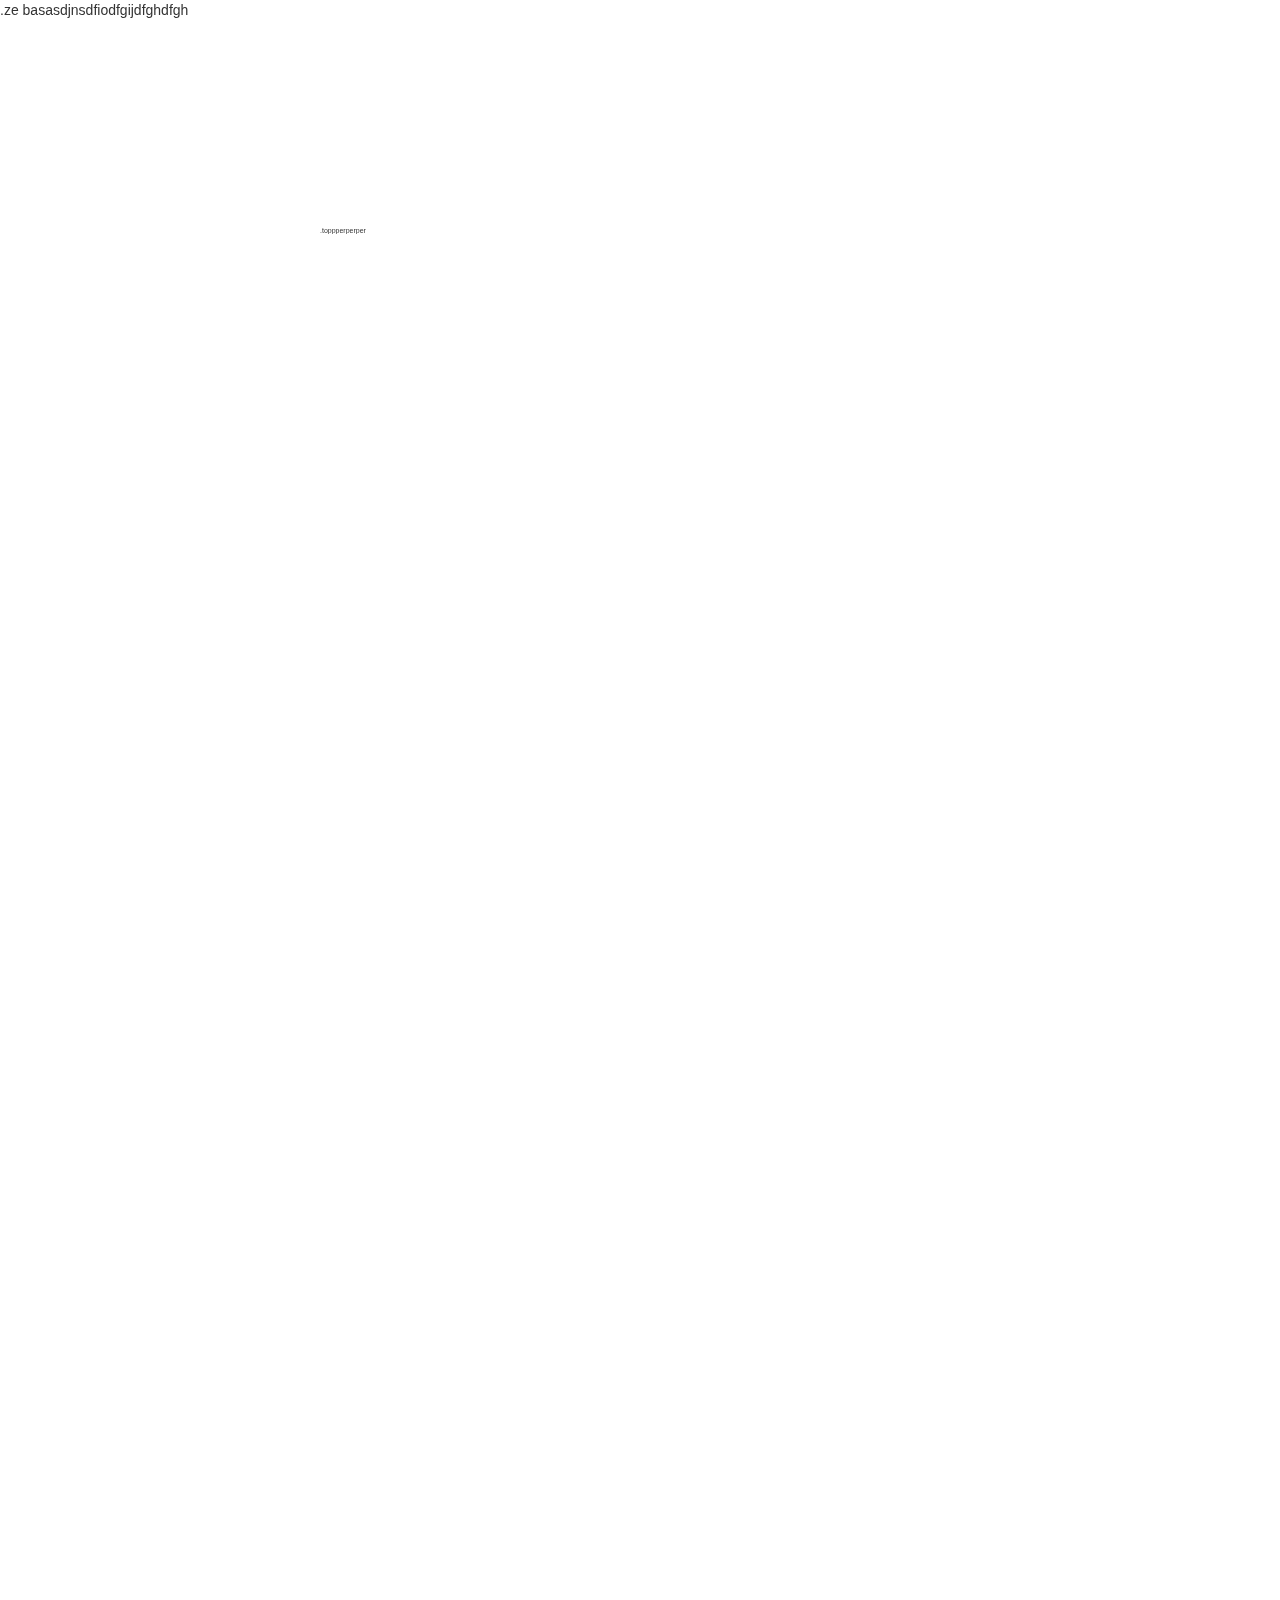
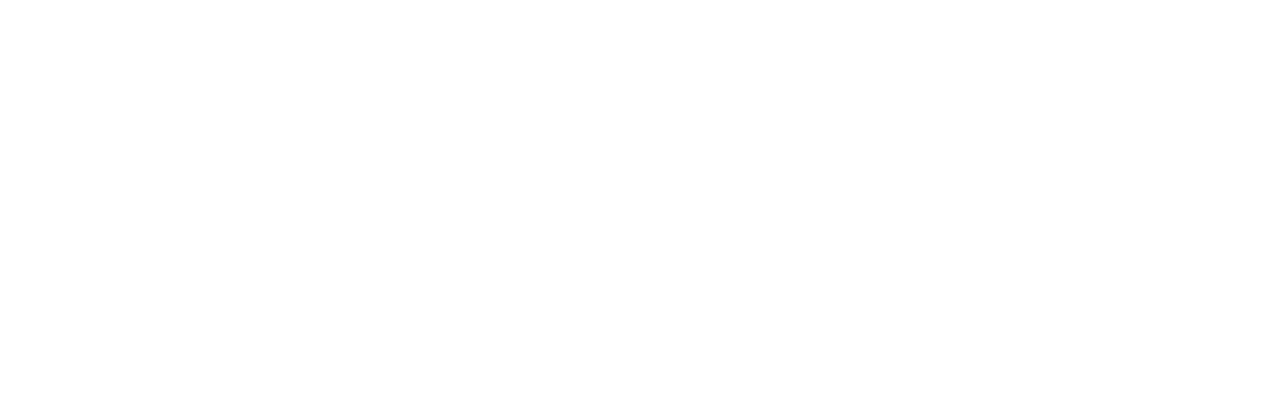
==== index.html @ c5a7ba6b "played with layouts" ====
<!DOCTYPE html>
<html lang="en">
  <meta charset="utf-8">
  
    <link rel="stylesheet" href="https://maxcdn.bootstrapcdn.com/bootstrap/3.3.7/css/bootstrap.min.css">
    <script src="https://ajax.googleapis.com/ajax/libs/jquery/3.2.1/jquery.min.js"></script>
    <link href="style.css" rel="stylesheet">
    <link href="https://fonts.googleapis.com/css?family=Open+Sans" rel="stylesheet">
    <meta name="viewport" content="width=device-width, initial-scale=1">
    <head>
    <title>AW</title> 
    </head>
<body>
    <div class="page-t">
  <div class="parallax">
    <div class="parallax-layer  parallax-layer-back">
    .toppperperper
    </div>  
      <div class="parallax-layer  parallax-layer-base">
    .ze basasdjnsdfiodfgijdfghdfgh
    </div> 
  </div>
    </div>
    
  <!-- <div class="section menu">
      <p>Alexander Watman.</p>
      
  </div> 
  <div class="section page">
  
      <article class="main"><h4>Hi i'm Alex</h4><p>lorum ipsum Pellentesque habitant morbi tristique senectus et netus et malesuada fames ac turpis egestas. Vestibulum tortor quam, feugiat vitae, ultricies eget, tempor sit amet, ante. Donec eu libero sit amet quam egestas semper. Aenean ultricies mi vitae est. Mauris placerat eleifend leo. Quisque sit amet est et sapien ullamcorper pharetra. Vestibulum erat wisi, condimentum sed, commodo vitae, ornare sit amet, wisi. Aenean fermentum, elit eget tincidunt condimentum, eros ipsum rutrum orci, sagittis tempus lacus enim ac dui. Donec non enim in turpis pulvinar facilisis. Ut felis. Praesent dapibus, neque id cursus faucibus, tortor neque egestas augue, eu vulputate magna eros eu erat. Aliquam erat volutpat. Nam dui mi, tincidunt quis, accumsan porttitor, facilisis luctus, metus lorum ipsum Pellentesque habitant morbi tristique senectus et netus et malesuada fames ac turpis egestas. Vestibulum tortor quam, feugiat vitae, ultricies eget, tempor sit amet, ante. Donec eu libero sit amet quam egestas semper. Aenean ultricies mi vitae est. Mauris placerat eleifend leo. Quisque sit amet est et sapien ullamcorper pharetra. Vestibulum erat wisi, condimentum sed, commodo vitae, ornare sit amet, wisi. Aenean fermentum, elit eget tincidunt condimentum, eros ipsum rutrum orci, sagittis tempus lacus enim ac dui. Donec non enim in turpis pulvinar facilisis. Ut felis. Praesent dapibus, neque id cursus faucibus, tortor neque egestas augue, eu vulputate magna eros eu erat. Aliquam erat volutpat. Nam dui mi, tincidunt quis, accumsan porttitor, facilisis luctus, metus</p></article>
      <aside class="aside aside-1">the left or righthand side</aside>
      <aside class="aside aside-2">theRightorlefthandside</aside>

      
    </div>
    <footer class="section footer">Alexander Watman</footer> -->
</body>
</html>
---- style.css ----
@import "compass/css3";
/*====== To format correctly in browsers===*/
* {
    margin: 0;
    padding: 0;
    box-sizing: border-box;
}
/*====== Page layout ===*/
.page-t {
    height: 2000px;
}
.page {
    display: flex;
    flex-wrap: wrap;
    padding: 1.7em 0em 2.5em 0em;
    
}
.section {
    width: 100%;
    display: flex;
    justify-content: center;
    align-content: center;
}
/*===== menu bar ====*/

.menu {
    background-color: red;
    display: flex;
    justify-content: center;
    height: 2.5em;
    padding: 0px;
    position: fixed;
    color: #fff;
}
/*=== Footer ===*/
.footer {
    background: rgba(242,71,56,1);
    position: fixed;
    width: 100%;
    bottom: 0px;
    left: 0px;
    height: 1.7em;
    color: #fff;
    
}
/* ========= Paralax ========*/
.parallax {
    perspective: 1px;
    height: 100vh;
    overflow-x: hidden;
    overflow-y: auto;
}
.parallax-layer {
    position: absolute;
    top: 0;
    right: 0;
    bottom: 0;
    left: 0;
}
.parallax-layer-base {
transform: translateZ(0);
}
.parallax-layer-back {
    transform: translateZ(-1px)
}
/*=== tablet ===*/
@media only screen and (min-width: 650px) {
    .page {
        padding: 0em 1em;
    }
}

.main {
    background: rgba(255,247,237,1);
    text-align: center;
}
.aside-1 {
    background-color: rgba(9,33,64,1);
    
}
.aside-2 {
    background-color:rgba(255,247,237,1);
}
@media all and (min-width: 600px) {
    .aside {flex: 1 auto;}
}
@media all and (min-width: 800px) {
    .main {flex: 8 0px;}
    .aside-1 {order: 1; }
    .main {order: 2; }
    .aside-2 {order: 3; }
    .footer {order: 4; }
    .page {
        padding: 0em 4em;
    }
} 
/* end flex box 
body {
   padding: 0em 2em;
    font-family: 'Open Sans', serif;
} */
/* fixed footer */
#footer {
    
}
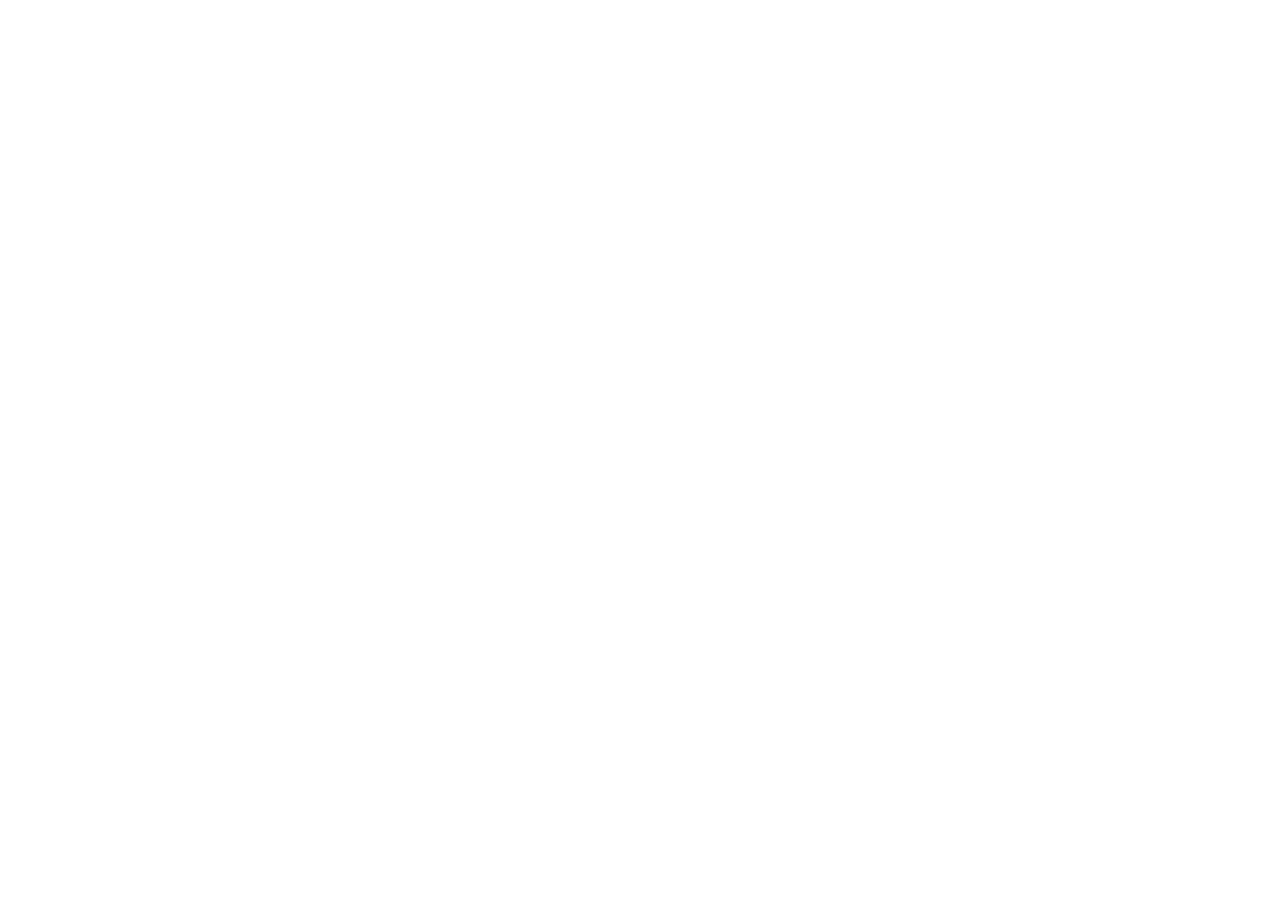
==== commit b0136c59: "front page looks the goods" ====
--- a/index.html
+++ b/index.html
@@ -6,34 +6,14 @@
     <script src="https://ajax.googleapis.com/ajax/libs/jquery/3.2.1/jquery.min.js"></script>
     <link href="style.css" rel="stylesheet">
     <link href="https://fonts.googleapis.com/css?family=Open+Sans" rel="stylesheet">
+    <link href="https://fonts.googleapis.com/css?family=Bangers" rel="stylesheet">
     <meta name="viewport" content="width=device-width, initial-scale=1">
     <head>
     <title>AW</title> 
     </head>
-<body>
-    <div class="page-t">
-  <div class="parallax">
-    <div class="parallax-layer  parallax-layer-back">
-    .toppperperper
-    </div>  
-      <div class="parallax-layer  parallax-layer-base">
-    .ze basasdjnsdfiodfgijdfghdfgh
-    </div> 
-  </div>
+<body class="body">
+    <div class="section center">
+        <h1>Alex Watman</h1>
     </div>
-    
-  <!-- <div class="section menu">
-      <p>Alexander Watman.</p>
-      
-  </div> 
-  <div class="section page">
-  
-      <article class="main"><h4>Hi i'm Alex</h4><p>lorum ipsum Pellentesque habitant morbi tristique senectus et netus et malesuada fames ac turpis egestas. Vestibulum tortor quam, feugiat vitae, ultricies eget, tempor sit amet, ante. Donec eu libero sit amet quam egestas semper. Aenean ultricies mi vitae est. Mauris placerat eleifend leo. Quisque sit amet est et sapien ullamcorper pharetra. Vestibulum erat wisi, condimentum sed, commodo vitae, ornare sit amet, wisi. Aenean fermentum, elit eget tincidunt condimentum, eros ipsum rutrum orci, sagittis tempus lacus enim ac dui. Donec non enim in turpis pulvinar facilisis. Ut felis. Praesent dapibus, neque id cursus faucibus, tortor neque egestas augue, eu vulputate magna eros eu erat. Aliquam erat volutpat. Nam dui mi, tincidunt quis, accumsan porttitor, facilisis luctus, metus lorum ipsum Pellentesque habitant morbi tristique senectus et netus et malesuada fames ac turpis egestas. Vestibulum tortor quam, feugiat vitae, ultricies eget, tempor sit amet, ante. Donec eu libero sit amet quam egestas semper. Aenean ultricies mi vitae est. Mauris placerat eleifend leo. Quisque sit amet est et sapien ullamcorper pharetra. Vestibulum erat wisi, condimentum sed, commodo vitae, ornare sit amet, wisi. Aenean fermentum, elit eget tincidunt condimentum, eros ipsum rutrum orci, sagittis tempus lacus enim ac dui. Donec non enim in turpis pulvinar facilisis. Ut felis. Praesent dapibus, neque id cursus faucibus, tortor neque egestas augue, eu vulputate magna eros eu erat. Aliquam erat volutpat. Nam dui mi, tincidunt quis, accumsan porttitor, facilisis luctus, metus</p></article>
-      <aside class="aside aside-1">the left or righthand side</aside>
-      <aside class="aside aside-2">theRightorlefthandside</aside>
-
-      
-    </div>
-    <footer class="section footer">Alexander Watman</footer> -->
 </body>
 </html>--- a/style.css
+++ b/style.css
@@ -21,85 +21,33 @@
     justify-content: center;
     align-content: center;
 }
+.body {
+    background-image: url(images/pexelswood.jpeg);
+    background-position: center center;
+    background-repeat: no-repeat;
+    background-attachment: fixed;
+    background-size: cover;
+}
+    .font {
+        font-family: 'Bangers';
+    }
+    
+
+.center {
+        
+        color: white;
+        border-radius: 1em;
+        padding: 1em;
+        position: absolute;
+        top: 50%;
+        left: 50%;
+        margin-right: -50%;
+        transform: translate(-50%, -50%) 
+        
+}
+       
 /*===== menu bar ====*/
-
-.menu {
-    background-color: red;
-    display: flex;
-    justify-content: center;
-    height: 2.5em;
-    padding: 0px;
-    position: fixed;
-    color: #fff;
-}
-/*=== Footer ===*/
-.footer {
-    background: rgba(242,71,56,1);
-    position: fixed;
-    width: 100%;
-    bottom: 0px;
-    left: 0px;
-    height: 1.7em;
-    color: #fff;
-    
-}
-/* ========= Paralax ========*/
-.parallax {
-    perspective: 1px;
-    height: 100vh;
-    overflow-x: hidden;
-    overflow-y: auto;
-}
-.parallax-layer {
-    position: absolute;
-    top: 0;
-    right: 0;
-    bottom: 0;
-    left: 0;
-}
-.parallax-layer-base {
-transform: translateZ(0);
-}
-.parallax-layer-back {
-    transform: translateZ(-1px)
-}
-/*=== tablet ===*/
-@media only screen and (min-width: 650px) {
-    .page {
-        padding: 0em 1em;
-    }
-}
-
-.main {
-    background: rgba(255,247,237,1);
-    text-align: center;
-}
-.aside-1 {
-    background-color: rgba(9,33,64,1);
-    
-}
-.aside-2 {
-    background-color:rgba(255,247,237,1);
-}
-@media all and (min-width: 600px) {
-    .aside {flex: 1 auto;}
-}
-@media all and (min-width: 800px) {
-    .main {flex: 8 0px;}
-    .aside-1 {order: 1; }
-    .main {order: 2; }
-    .aside-2 {order: 3; }
-    .footer {order: 4; }
-    .page {
-        padding: 0em 4em;
-    }
-} 
-/* end flex box 
-body {
-   padding: 0em 2em;
-    font-family: 'Open Sans', serif;
-} */
-/* fixed footer */
-#footer {
-    
-}
+@media only screen and (max-width:400px)
+    .body {
+        background-size: ;
+}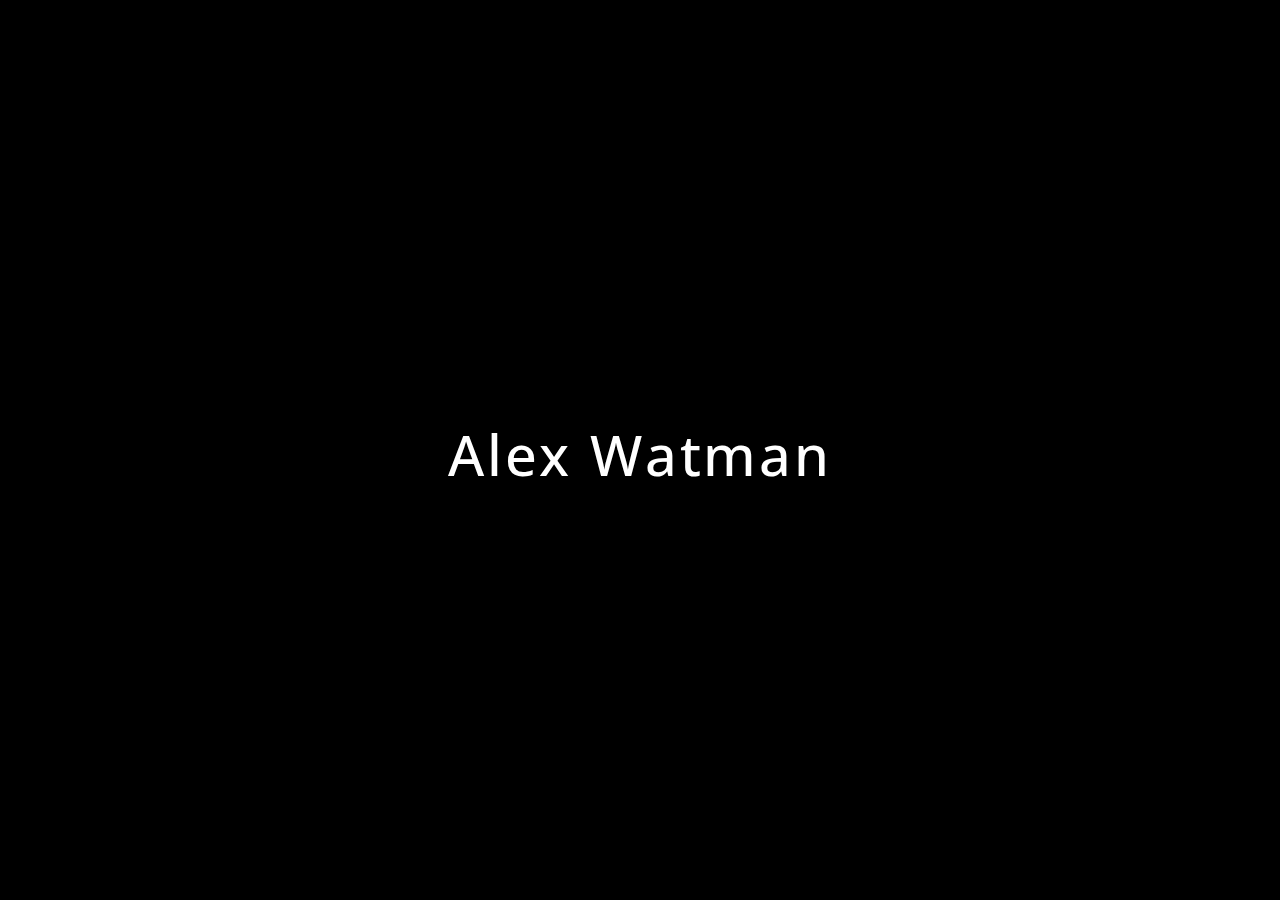
==== commit c82fc1dc: "more test" ====
--- a/index.html
+++ b/index.html
@@ -6,14 +6,15 @@
     <script src="https://ajax.googleapis.com/ajax/libs/jquery/3.2.1/jquery.min.js"></script>
     <link href="style.css" rel="stylesheet">
     <link href="https://fonts.googleapis.com/css?family=Open+Sans" rel="stylesheet">
-    <link href="https://fonts.googleapis.com/css?family=Bangers" rel="stylesheet">
     <meta name="viewport" content="width=device-width, initial-scale=1">
     <head>
     <title>AW</title> 
     </head>
 <body class="body">
     <div class="section center">
-        <h1>Alex Watman</h1>
+        <a href="blog.html">
+        <h1 class="font">Alex Watman</h1>
+        </a>
     </div>
 </body>
 </html>--- a/style.css
+++ b/style.css
@@ -27,11 +27,21 @@
     background-repeat: no-repeat;
     background-attachment: fixed;
     background-size: cover;
+    background-color: #000; 
 }
     .font {
-        font-family: 'Bangers';
+        font-family: 'Open Sans';
+        letter-spacing: 0.05em;
+        font-size: 2em;
+        font-weight: 500;
+        text-shadow: 3px 3px #000;
     }
     
+a {
+    color: white;
+    text-decoration: none;
+    
+}
 
 .center {
         
@@ -47,7 +57,20 @@
 }
        
 /*===== menu bar ====*/
-@media only screen and (max-width:400px)
-    .body {
-        background-size: ;
-}+@media only screen and (max-width:400px){
+    .font {
+        font-size;
+}
+}
+
+@media only screen and (min-width:401px) {
+    .font {
+        font-size: 3em;
+    }
+} 
+@media only screen and (min-width:700px) {
+    .font {
+        font-size: 4em;
+    }   
+
+} 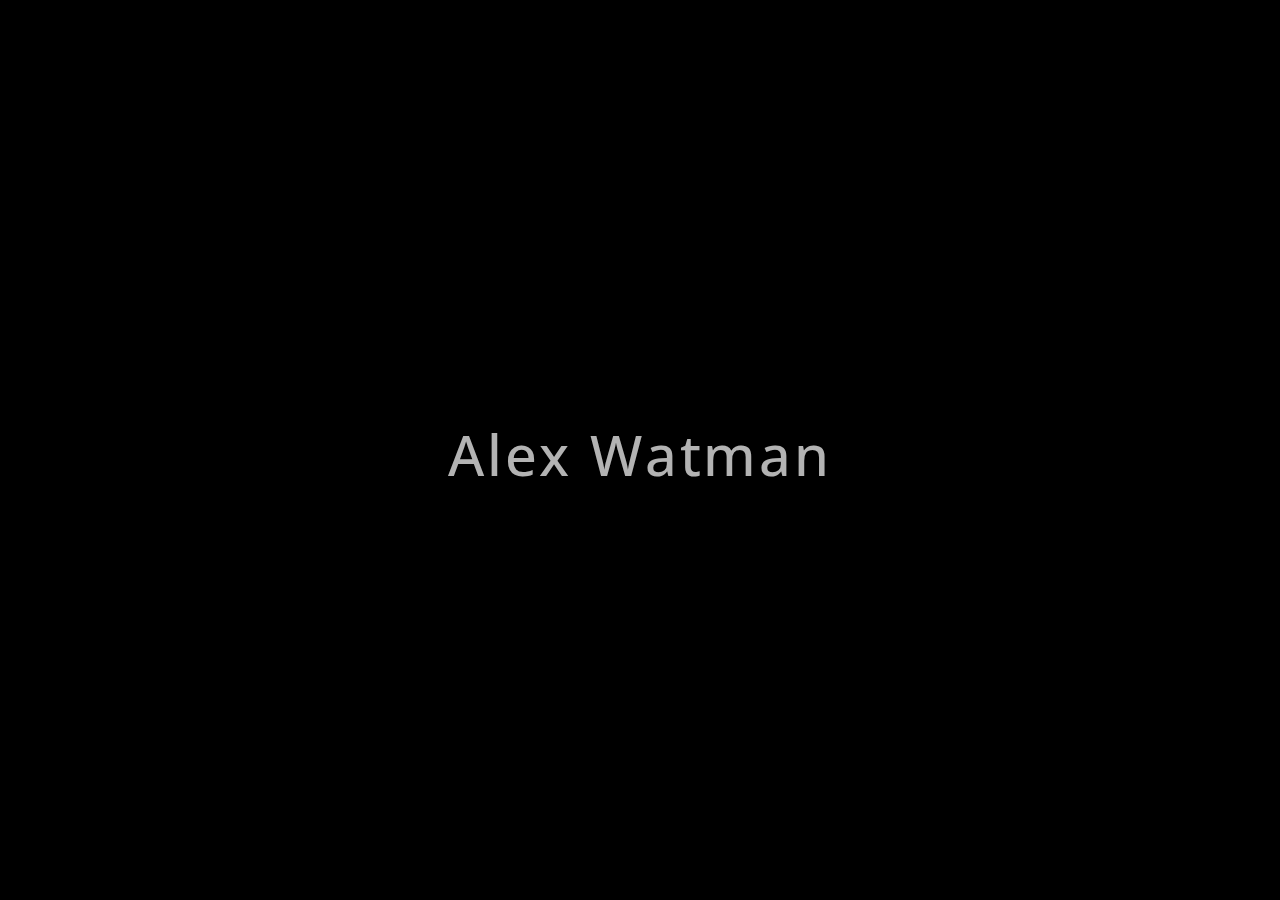
==== commit b1176d81: "added google analytics" ====
--- a/index.html
+++ b/index.html
@@ -8,6 +8,16 @@
     <link href="https://fonts.googleapis.com/css?family=Open+Sans" rel="stylesheet">
     <meta name="viewport" content="width=device-width, initial-scale=1">
     <head>
+        <!-- Global site tag (gtag.js) - Google Analytics -->
+<script async src="https://www.googletagmanager.com/gtag/js?id=UA-109507683-1"></script>
+<script>
+  window.dataLayer = window.dataLayer || [];
+  function gtag(){dataLayer.push(arguments);}
+  gtag('js', new Date());
+
+  gtag('config', 'UA-109507683-1');
+</script>
+
     <title>AW</title> 
     </head>
 <body class="body">
--- a/style.css
+++ b/style.css
@@ -28,6 +28,7 @@
     background-attachment: fixed;
     background-size: cover;
     background-color: #000; 
+    opacity: 0.7;
 }
     .font {
         font-family: 'Open Sans';
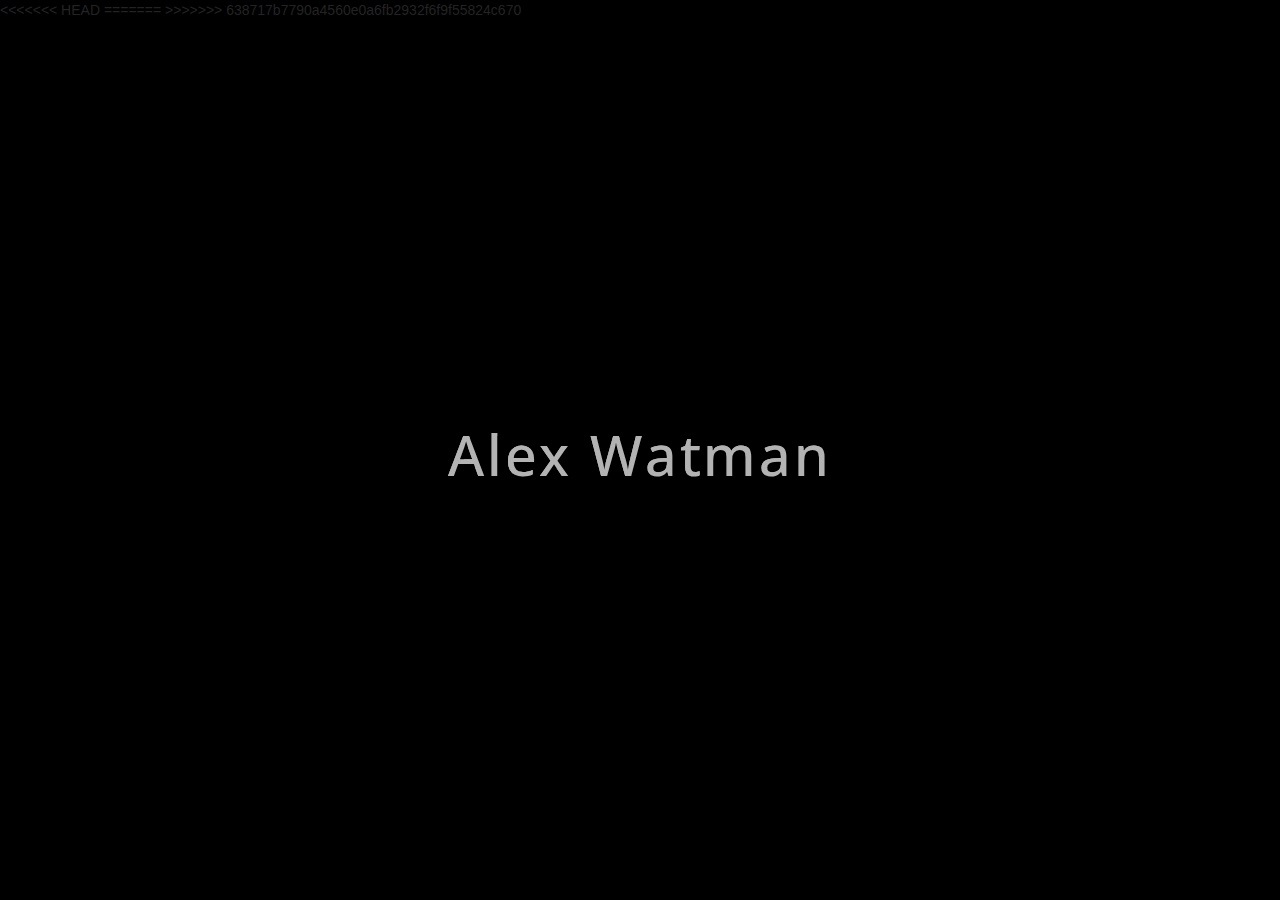
==== commit 696e6dcf: "Merge branch 'master' of https://github.com/skylmingakappi/aw17" ====
--- a/index.html
+++ b/index.html
@@ -1,3 +1,4 @@
+<<<<<<< HEAD
 <!DOCTYPE html>
 <html lang="en">
   <meta charset="utf-8">
@@ -27,4 +28,35 @@
         </a>
     </div>
 </body>
+=======
+<!DOCTYPE html>
+<html lang="en">
+  <meta charset="utf-8">
+  
+    <link rel="stylesheet" href="https://maxcdn.bootstrapcdn.com/bootstrap/3.3.7/css/bootstrap.min.css">
+    <script src="https://ajax.googleapis.com/ajax/libs/jquery/3.2.1/jquery.min.js"></script>
+    <link href="style.css" rel="stylesheet">
+    <link href="https://fonts.googleapis.com/css?family=Open+Sans" rel="stylesheet">
+    <meta name="viewport" content="width=device-width, initial-scale=1">
+    <head>
+        <!-- Global site tag (gtag.js) - Google Analytics -->
+<script async src="https://www.googletagmanager.com/gtag/js?id=UA-109507683-1"></script>
+<script>
+  window.dataLayer = window.dataLayer || [];
+  function gtag(){dataLayer.push(arguments);}
+  gtag('js', new Date());
+
+  gtag('config', 'UA-109507683-1');
+</script>
+
+    <title>AW</title> 
+    </head>
+<body class="body">
+    <div class="section center">
+        <a href="blog.html">
+        <h1 class="font">Alex Watman</h1>
+        </a>
+    </div>
+</body>
+>>>>>>> 638717b7790a4560e0a6fb2932f6f9f55824c670
 </html>--- a/style.css
+++ b/style.css
@@ -1,77 +1,77 @@
-@import "compass/css3";
-/*====== To format correctly in browsers===*/
-* {
-    margin: 0;
-    padding: 0;
-    box-sizing: border-box;
-}
-/*====== Page layout ===*/
-.page-t {
-    height: 2000px;
-}
-.page {
-    display: flex;
-    flex-wrap: wrap;
-    padding: 1.7em 0em 2.5em 0em;
-    
-}
-.section {
-    width: 100%;
-    display: flex;
-    justify-content: center;
-    align-content: center;
-}
-.body {
-    background-image: url(images/pexelswood.jpeg);
-    background-position: center center;
-    background-repeat: no-repeat;
-    background-attachment: fixed;
-    background-size: cover;
-    background-color: #000; 
-    opacity: 0.7;
-}
-    .font {
-        font-family: 'Open Sans';
-        letter-spacing: 0.05em;
-        font-size: 2em;
-        font-weight: 500;
-        text-shadow: 3px 3px #000;
-    }
-    
-a {
-    color: white;
-    text-decoration: none;
-    
-}
-
-.center {
-        
-        color: white;
-        border-radius: 1em;
-        padding: 1em;
-        position: absolute;
-        top: 50%;
-        left: 50%;
-        margin-right: -50%;
-        transform: translate(-50%, -50%) 
-        
-}
-       
-/*===== menu bar ====*/
-@media only screen and (max-width:400px){
-    .font {
-        font-size;
-}
-}
-
-@media only screen and (min-width:401px) {
-    .font {
-        font-size: 3em;
-    }
-} 
-@media only screen and (min-width:700px) {
-    .font {
-        font-size: 4em;
-    }   
-
+@import "compass/css3";
+/*====== To format correctly in browsers===*/
+* {
+    margin: 0;
+    padding: 0;
+    box-sizing: border-box;
+}
+/*====== Page layout ===*/
+.page-t {
+    height: 2000px;
+}
+.page {
+    display: flex;
+    flex-wrap: wrap;
+    padding: 1.7em 0em 2.5em 0em;
+    
+}
+.section {
+    width: 100%;
+    display: flex;
+    justify-content: center;
+    align-content: center;
+}
+.body {
+    background-image: url(images/pexelswood.jpeg);
+    background-position: center center;
+    background-repeat: no-repeat;
+    background-attachment: fixed;
+    background-size: cover;
+    background-color: #000; 
+    opacity: 0.7;
+}
+    .font {
+        font-family: 'Open Sans';
+        letter-spacing: 0.05em;
+        font-size: 2em;
+        font-weight: 500;
+        text-shadow: 3px 3px #000;
+    }
+    
+a {
+    color: white;
+    text-decoration: none;
+    
+}
+
+.center {
+        
+        color: white;
+        border-radius: 1em;
+        padding: 1em;
+        position: absolute;
+        top: 50%;
+        left: 50%;
+        margin-right: -50%;
+        transform: translate(-50%, -50%) 
+        
+}
+       
+/*===== menu bar ====*/
+@media only screen and (max-width:400px){
+    .font {
+        font-size;
+}
+}
+
+@media only screen and (min-width:401px) {
+    .font {
+        font-size: 3em;
+    }
+} 
+@media only screen and (min-width:700px) {
+    .font {
+        font-size: 4em;
+    }   
+
 } --- a/style.css
+++ b/style.css
@@ -1,77 +1,77 @@
-@import "compass/css3";
-/*====== To format correctly in browsers===*/
-* {
-    margin: 0;
-    padding: 0;
-    box-sizing: border-box;
-}
-/*====== Page layout ===*/
-.page-t {
-    height: 2000px;
-}
-.page {
-    display: flex;
-    flex-wrap: wrap;
-    padding: 1.7em 0em 2.5em 0em;
-    
-}
-.section {
-    width: 100%;
-    display: flex;
-    justify-content: center;
-    align-content: center;
-}
-.body {
-    background-image: url(images/pexelswood.jpeg);
-    background-position: center center;
-    background-repeat: no-repeat;
-    background-attachment: fixed;
-    background-size: cover;
-    background-color: #000; 
-    opacity: 0.7;
-}
-    .font {
-        font-family: 'Open Sans';
-        letter-spacing: 0.05em;
-        font-size: 2em;
-        font-weight: 500;
-        text-shadow: 3px 3px #000;
-    }
-    
-a {
-    color: white;
-    text-decoration: none;
-    
-}
-
-.center {
-        
-        color: white;
-        border-radius: 1em;
-        padding: 1em;
-        position: absolute;
-        top: 50%;
-        left: 50%;
-        margin-right: -50%;
-        transform: translate(-50%, -50%) 
-        
-}
-       
-/*===== menu bar ====*/
-@media only screen and (max-width:400px){
-    .font {
-        font-size;
-}
-}
-
-@media only screen and (min-width:401px) {
-    .font {
-        font-size: 3em;
-    }
-} 
-@media only screen and (min-width:700px) {
-    .font {
-        font-size: 4em;
-    }   
-
+@import "compass/css3";
+/*====== To format correctly in browsers===*/
+* {
+    margin: 0;
+    padding: 0;
+    box-sizing: border-box;
+}
+/*====== Page layout ===*/
+.page-t {
+    height: 2000px;
+}
+.page {
+    display: flex;
+    flex-wrap: wrap;
+    padding: 1.7em 0em 2.5em 0em;
+    
+}
+.section {
+    width: 100%;
+    display: flex;
+    justify-content: center;
+    align-content: center;
+}
+.body {
+    background-image: url(images/pexelswood.jpeg);
+    background-position: center center;
+    background-repeat: no-repeat;
+    background-attachment: fixed;
+    background-size: cover;
+    background-color: #000; 
+    opacity: 0.7;
+}
+    .font {
+        font-family: 'Open Sans';
+        letter-spacing: 0.05em;
+        font-size: 2em;
+        font-weight: 500;
+        text-shadow: 3px 3px #000;
+    }
+    
+a {
+    color: white;
+    text-decoration: none;
+    
+}
+
+.center {
+        
+        color: white;
+        border-radius: 1em;
+        padding: 1em;
+        position: absolute;
+        top: 50%;
+        left: 50%;
+        margin-right: -50%;
+        transform: translate(-50%, -50%) 
+        
+}
+       
+/*===== menu bar ====*/
+@media only screen and (max-width:400px){
+    .font {
+        font-size;
+}
+}
+
+@media only screen and (min-width:401px) {
+    .font {
+        font-size: 3em;
+    }
+} 
+@media only screen and (min-width:700px) {
+    .font {
+        font-size: 4em;
+    }   
+
 } 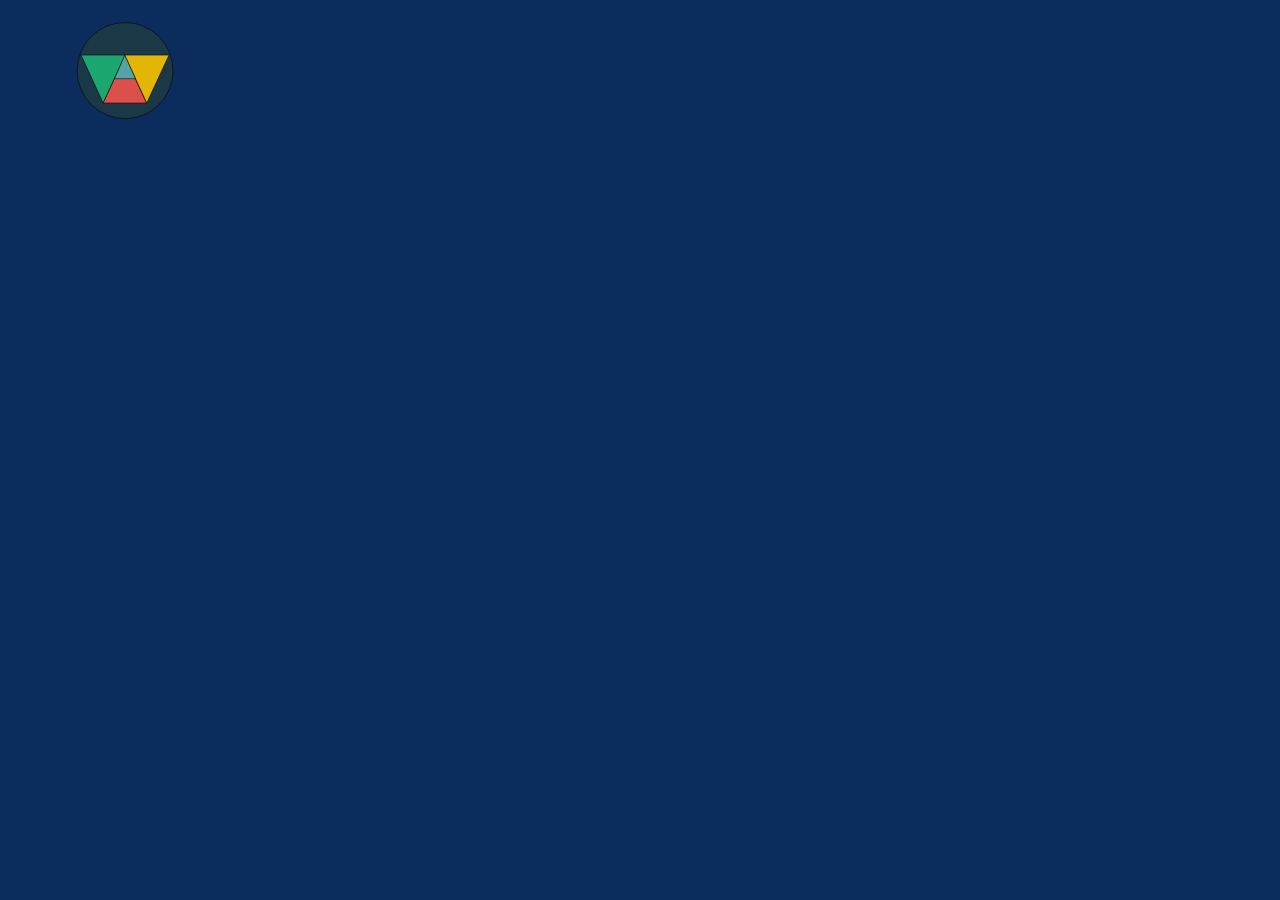
==== commit 3b37c101: "more fixes" ====
--- a/index.html
+++ b/index.html
@@ -1,4 +1,3 @@
-<<<<<<< HEAD
 <!DOCTYPE html>
 <html lang="en">
   <meta charset="utf-8">
@@ -21,42 +20,12 @@
 
     <title>AW</title> 
     </head>
-<body class="body">
-    <div class="section center">
-        <a href="blog.html">
-        <h1 class="font">Alex Watman</h1>
-        </a>
+<body>
+    <div class="page">
+ <div class="header">
+<div class="card"> </div> 
+        </div>
     </div>
+    
 </body>
-=======
-<!DOCTYPE html>
-<html lang="en">
-  <meta charset="utf-8">
-  
-    <link rel="stylesheet" href="https://maxcdn.bootstrapcdn.com/bootstrap/3.3.7/css/bootstrap.min.css">
-    <script src="https://ajax.googleapis.com/ajax/libs/jquery/3.2.1/jquery.min.js"></script>
-    <link href="style.css" rel="stylesheet">
-    <link href="https://fonts.googleapis.com/css?family=Open+Sans" rel="stylesheet">
-    <meta name="viewport" content="width=device-width, initial-scale=1">
-    <head>
-        <!-- Global site tag (gtag.js) - Google Analytics -->
-<script async src="https://www.googletagmanager.com/gtag/js?id=UA-109507683-1"></script>
-<script>
-  window.dataLayer = window.dataLayer || [];
-  function gtag(){dataLayer.push(arguments);}
-  gtag('js', new Date());
-
-  gtag('config', 'UA-109507683-1');
-</script>
-
-    <title>AW</title> 
-    </head>
-<body class="body">
-    <div class="section center">
-        <a href="blog.html">
-        <h1 class="font">Alex Watman</h1>
-        </a>
-    </div>
-</body>
->>>>>>> 638717b7790a4560e0a6fb2932f6f9f55824c670
 </html>--- a/style.css
+++ b/style.css
@@ -1,77 +1,37 @@
-@import "compass/css3";
-/*====== To format correctly in browsers===*/
-* {
-    margin: 0;
-    padding: 0;
-    box-sizing: border-box;
-}
-/*====== Page layout ===*/
-.page-t {
-    height: 2000px;
-}
-.page {
-    display: flex;
-    flex-wrap: wrap;
-    padding: 1.7em 0em 2.5em 0em;
-    
-}
-.section {
-    width: 100%;
-    display: flex;
-    justify-content: center;
-    align-content: center;
-}
-.body {
-    background-image: url(images/pexelswood.jpeg);
-    background-position: center center;
-    background-repeat: no-repeat;
-    background-attachment: fixed;
-    background-size: cover;
-    background-color: #000; 
-    opacity: 0.7;
-}
-    .font {
-        font-family: 'Open Sans';
-        letter-spacing: 0.05em;
-        font-size: 2em;
-        font-weight: 500;
-        text-shadow: 3px 3px #000;
-    }
-    
-a {
-    color: white;
-    text-decoration: none;
-    
-}
-
-.center {
-        
-        color: white;
-        border-radius: 1em;
-        padding: 1em;
-        position: absolute;
-        top: 50%;
-        left: 50%;
-        margin-right: -50%;
-        transform: translate(-50%, -50%) 
-        
-}
-       
-/*===== menu bar ====*/
-@media only screen and (max-width:400px){
-    .font {
-        font-size;
-}
-}
-
-@media only screen and (min-width:401px) {
-    .font {
-        font-size: 3em;
-    }
-} 
-@media only screen and (min-width:700px) {
-    .font {
-        font-size: 4em;
-    }   
-
-} +
+/* page set up
+* {
+    margin: 0;
+    padding: 0;
+    box-sizing: border-box;
+}
+*/
+.page {
+    margin: 0px;
+    padding:0px;
+    height: 100vh;
+    box-sizing:inherit; 
+    background-color: #0b2c5c;
+    background-size: cover;
+}
+
+.header {
+    display: flex;
+    align-content: center;
+    color:white;
+
+}
+.heading{
+    font-size: 35px;
+    padding-top: 45px;
+}
+.card {
+    width: 250px;
+    height:200px;
+    background-image: url(images/AWlinewhite.svg);
+    display: inline-block;
+    background-repeat: no-repeat;
+}
+.card:hover {
+background-image: url(images/AWcolour.svg);
+}
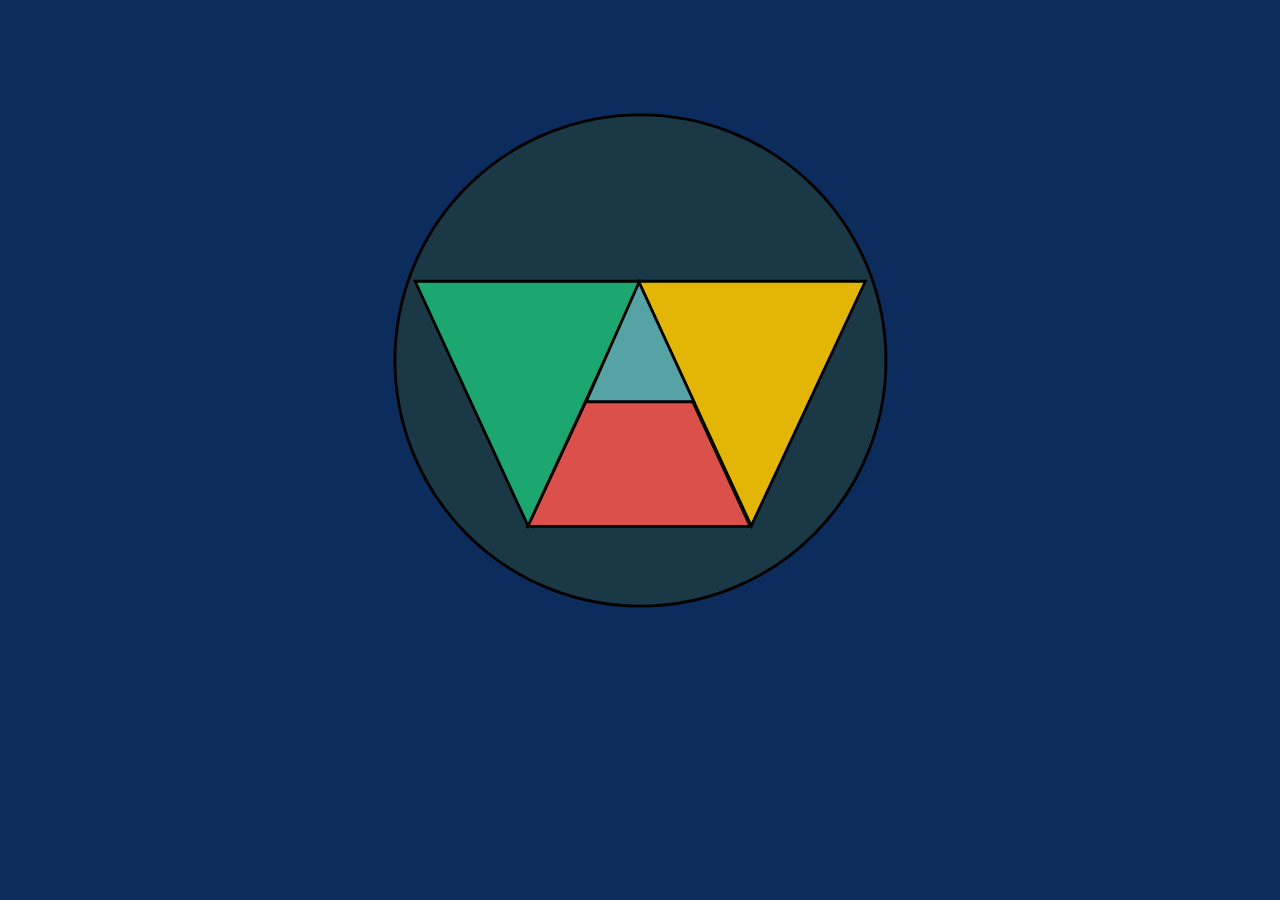
==== commit f2bd5b0f: "attempt at home page" ====
--- a/index.html
+++ b/index.html
@@ -21,11 +21,10 @@
     <title>AW</title> 
     </head>
 <body>
-    <div class="page">
- <div class="header">
-<div class="card"> </div> 
-        </div>
-    </div>
+      <div class="page">
+    <div class="section menu"></div> 
+  </div>
+    
     
 </body>
 </html>--- a/style.css
+++ b/style.css
@@ -1,37 +1,29 @@
-
-/* page set up
 * {
-    margin: 0;
-    padding: 0;
-    box-sizing: border-box;
+  margin: 0;
+  padding: 0;
+  box-sizing: border-box;
 }
-*/
 .page {
-    margin: 0px;
-    padding:0px;
+  display: flex;
+  flex-wrap: wrap;
+}
+.section{
+    width: 100%;
     height: 100vh;
-    box-sizing:inherit; 
-    background-color: #0b2c5c;
-    background-size: cover;
+    display: flex;
+    justify-content: center;
+    align-items: center;
 }
-
-.header {
-    display: flex;
-    align-content: center;
-    color:white;
-
+.section-2{
+    padding-top: 30vh;
 }
-.heading{
-    font-size: 35px;
-    padding-top: 45px;
-}
-.card {
-    width: 250px;
-    height:200px;
-    background-image: url(images/AWlinewhite.svg);
+.menu{
+     background-image: url(images/AWlinewhite.svg);
     display: inline-block;
     background-repeat: no-repeat;
+    flex: auto;
+    background-color: #0b2c5c;
 }
-.card:hover {
+.menu:hover {
 background-image: url(images/AWcolour.svg);
-}
+}